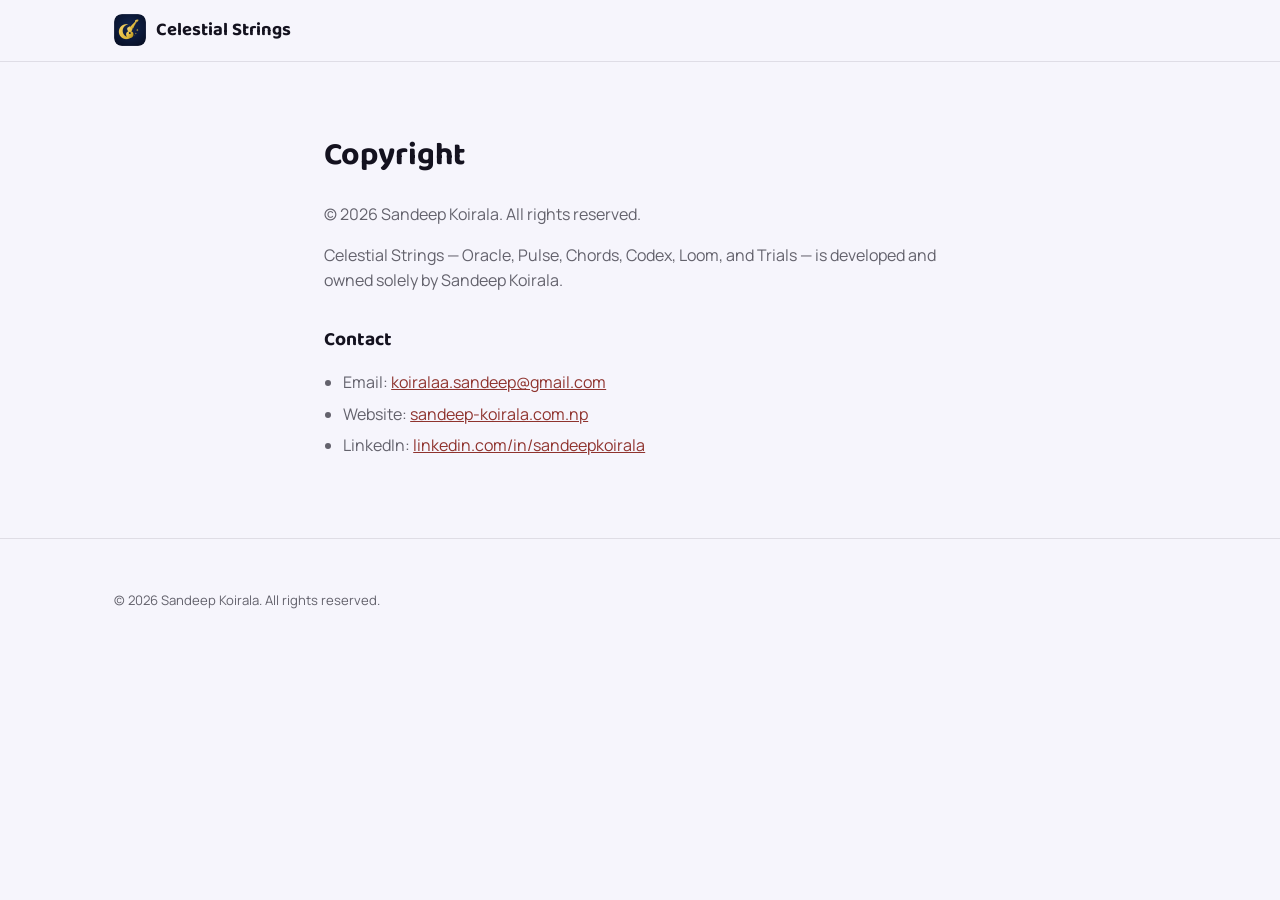
==== copyright.html @ fbfbc4ea "Rebuild as a full marketing site, on the current brand identity Real landing page (rooms, real App S" ====
<!doctype html>
<html lang="en">
<head>
<meta charset="utf-8">
<meta name="viewport" content="width=device-width, initial-scale=1">
<title>Copyright — Celestial Strings</title>
<meta name="description" content="Copyright and ownership information for Celestial Strings.">
<link rel="canonical" href="https://rust42.github.io/celestial-strings-site/copyright.html">
<meta name="robots" content="index, follow">
<meta name="theme-color" content="#121016">
<link rel="icon" href="assets/favicon-32.png" sizes="32x32">
<link rel="apple-touch-icon" href="assets/apple-touch-icon.png">
<link rel="preconnect" href="https://fonts.googleapis.com">
<link rel="preconnect" href="https://fonts.gstatic.com" crossorigin>
<link href="https://fonts.googleapis.com/css2?family=Baloo+2:wght@600;700&family=Manrope:wght@400;600;700&display=swap" rel="stylesheet">
<link rel="stylesheet" href="assets/style.css">
<style>
  .doc { max-width: 680px; margin: 0 auto; padding-block: 3rem 4rem; }
  .doc h1 { font-family: var(--font-display); font-size: 2rem; }
  .doc h2 { font-family: var(--font-display); font-size: 1.2rem; margin-top: 2rem; }
  .doc p { color: var(--text-dim); }
  .doc ul { color: var(--text-dim); padding-left: 1.2rem; }
  .doc li { margin-bottom: 0.4rem; }
</style>
</head>
<body>
<a class="skip-link" href="#main">Skip to content</a>
<header class="site">
  <div class="wrap nav-row">
    <a class="brand" href="index.html">
      <img src="assets/icon-512.png" alt="" width="32" height="32">
      Celestial Strings
    </a>
  </div>
</header>

<main id="main" class="wrap doc">
  <h1>Copyright</h1>
  <p>© 2026 Sandeep Koirala. All rights reserved.</p>
  <p>Celestial Strings — Oracle, Pulse, Chords, Codex, Loom, and Trials — is developed and owned solely by Sandeep Koirala.</p>

  <h2>Contact</h2>
  <ul>
    <li>Email: <a href="mailto:koiralaa.sandeep@gmail.com">koiralaa.sandeep@gmail.com</a></li>
    <li>Website: <a href="https://www.sandeep-koirala.com.np/">sandeep-koirala.com.np</a></li>
    <li>LinkedIn: <a href="https://www.linkedin.com/in/sandeepkoirala">linkedin.com/in/sandeepkoirala</a></li>
  </ul>
</main>

<footer class="site">
  <div class="wrap">
    <p class="legal">© 2026 Sandeep Koirala. All rights reserved.</p>
  </div>
</footer>
</body>
</html>
---- assets/style.css ----
/* Celestial Strings marketing site — tokens mirror Packages/DesignSystem's
   real Palette values (void/ink/mist/gold/amber) so this page reads as an
   extension of the app, not a separate brand. */
:root {
  --void: #f6f5fc;
  --ink: #ffffff;
  --ink-elevated: #edebfa;
  --text: #14121f;
  --text-dim: rgba(20, 18, 31, 0.65);
  --hairline: rgba(20, 18, 31, 0.1);
  --gold: #8f332e;
  --amber: #e2521a;
  --on-accent: #ffffff;
  --shadow: 0 20px 60px rgba(20, 18, 31, 0.12);
  --font-display: "Baloo 2", ui-rounded, system-ui, sans-serif;
  --font-body: "Manrope", -apple-system, system-ui, sans-serif;
  --font-mono: "JetBrains Mono", ui-monospace, monospace;
  color-scheme: light dark;
}

@media (prefers-color-scheme: dark) {
  :root {
    --void: #121016;
    --ink: #1d1b25;
    --ink-elevated: #242331;
    --text: #f3f1fa;
    --text-dim: rgba(243, 241, 250, 0.65);
    --hairline: rgba(243, 241, 250, 0.12);
    --gold: #b3423f;
    --amber: #ff6a33;
    --shadow: 0 20px 60px rgba(0, 0, 0, 0.45);
  }
}

* { box-sizing: border-box; }

html { scroll-behavior: smooth; }

body {
  margin: 0;
  background: var(--void);
  color: var(--text);
  font-family: var(--font-body);
  line-height: 1.55;
  -webkit-font-smoothing: antialiased;
}

img { max-width: 100%; display: block; }

a { color: var(--gold); }

.skip-link {
  position: absolute;
  left: -999px;
  top: 0;
  background: var(--ink);
  color: var(--text);
  padding: 0.75rem 1rem;
  border-radius: 0 0 8px 0;
  z-index: 100;
}
.skip-link:focus { left: 0; }

.wrap {
  max-width: 1100px;
  margin: 0 auto;
  padding-inline: 1.5rem;
}

/* ---- Header ---- */
header.site {
  position: sticky;
  top: 0;
  z-index: 20;
  background: color-mix(in srgb, var(--void) 88%, transparent);
  backdrop-filter: blur(14px);
  border-bottom: 1px solid var(--hairline);
}
.nav-row {
  display: flex;
  align-items: center;
  justify-content: space-between;
  padding-block: 0.9rem;
  gap: 1rem;
}
.brand {
  display: flex;
  align-items: center;
  gap: 0.6rem;
  font-family: var(--font-display);
  font-weight: 700;
  font-size: 1.15rem;
  color: var(--text);
  text-decoration: none;
}
.brand img { width: 32px; height: 32px; border-radius: 8px; }
nav.rooms { display: flex; gap: 1.4rem; }
nav.rooms a {
  color: var(--text-dim);
  text-decoration: none;
  font-size: 0.92rem;
  font-weight: 600;
}
nav.rooms a:hover { color: var(--gold); }
@media (max-width: 720px) { nav.rooms { display: none; } }

/* ---- Hero ---- */
.hero {
  padding-block: 4.5rem 3.5rem;
  text-align: center;
}
.hero .icon {
  width: 112px;
  height: 112px;
  border-radius: 26px;
  box-shadow: var(--shadow);
  margin-inline: auto;
}
.hero h1 {
  font-family: var(--font-display);
  font-size: clamp(2.2rem, 5vw, 3.4rem);
  margin: 1.6rem 0 0.6rem;
  letter-spacing: -0.01em;
}
.hero .tagline {
  font-size: clamp(1.05rem, 2.4vw, 1.3rem);
  color: var(--text-dim);
  max-width: 640px;
  margin: 0 auto 0.5rem;
}
.hero .platforms {
  font-size: 0.92rem;
  color: var(--text-dim);
  margin-bottom: 2.2rem;
}
.store-row {
  display: flex;
  flex-wrap: wrap;
  align-items: center;
  justify-content: center;
  gap: 1.75rem;
  margin-bottom: 0.9rem;
}
.store-row .badge { height: 48px; width: auto; }
.store-row .qr {
  width: 92px;
  height: 92px;
  border-radius: 12px;
  border: 1px solid var(--hairline);
  padding: 6px;
  background: var(--ink);
}
.store-note {
  font-size: 0.85rem;
  color: var(--text-dim);
  margin: 0.4rem 0 0.2rem;
}
.notify {
  display: inline-block;
  margin-top: 0.6rem;
  font-size: 0.9rem;
  font-weight: 700;
  text-decoration: none;
  color: var(--gold);
}
.notify:hover { text-decoration: underline; }

/* ---- Section shell ---- */
section { padding-block: 3.5rem; }
.section-head { text-align: center; max-width: 620px; margin: 0 auto 2.6rem; }
.section-head h2 {
  font-family: var(--font-display);
  font-size: clamp(1.6rem, 3.4vw, 2.2rem);
  margin-bottom: 0.6rem;
}
.section-head p { color: var(--text-dim); margin: 0; }
.eyebrow {
  font-family: var(--font-mono);
  text-transform: uppercase;
  letter-spacing: 0.12em;
  font-size: 0.72rem;
  color: var(--amber);
  font-weight: 700;
}

/* ---- Rooms grid ---- */
.rooms-grid {
  display: grid;
  grid-template-columns: repeat(auto-fit, minmax(250px, 1fr));
  gap: 1.1rem;
}
.room-card {
  background: var(--ink);
  border: 1px solid var(--hairline);
  border-radius: 18px;
  padding: 1.6rem;
}
.room-card .glyph {
  width: 44px;
  height: 44px;
  border-radius: 12px;
  background: var(--gold);
  color: var(--on-accent);
  display: flex;
  align-items: center;
  justify-content: center;
  font-family: var(--font-display);
  font-size: 1.3rem;
  margin-bottom: 0.9rem;
}
.room-card h3 {
  font-family: var(--font-display);
  font-size: 1.1rem;
  margin: 0 0 0.4rem;
}
.room-card p { margin: 0; color: var(--text-dim); font-size: 0.93rem; }

/* ---- Screenshot theme toggle ---- */
.theme-toggle {
  display: inline-flex;
  gap: 0.3rem;
  margin-top: 1.1rem;
  background: var(--ink-elevated);
  padding: 4px;
  border-radius: 999px;
}
.theme-toggle button {
  border: 0;
  background: transparent;
  padding: 0.4rem 1rem;
  border-radius: 999px;
  font-family: var(--font-body);
  font-weight: 700;
  font-size: 0.82rem;
  color: var(--text-dim);
  cursor: pointer;
}
.theme-toggle button[aria-pressed="true"] { background: var(--gold); color: var(--on-accent); }

/* ---- Screenshots ---- */
.shots-grid {
  display: grid;
  grid-template-columns: repeat(auto-fit, minmax(180px, 1fr));
  gap: 1.4rem;
}
.shots-grid figure { margin: 0; }
.shots-grid img {
  border-radius: 20px;
  box-shadow: var(--shadow);
  border: 1px solid var(--hairline);
}
/* Pre-JS fallback: follow system preference. Once main.js runs, it sets
   data-shot-theme explicitly and the toggle buttons take over from there. */
.shots-grid:not([data-shot-theme]) .shot-dark { display: none; }
@media (prefers-color-scheme: dark) {
  .shots-grid:not([data-shot-theme]) .shot-light { display: none; }
  .shots-grid:not([data-shot-theme]) .shot-dark { display: block; }
}
.shots-grid[data-shot-theme="light"] .shot-dark { display: none; }
.shots-grid[data-shot-theme="dark"] .shot-light { display: none; }
.shots-grid figcaption {
  text-align: center;
  margin-top: 0.7rem;
  font-size: 0.85rem;
  color: var(--text-dim);
  font-weight: 600;
}

/* ---- Why / trust ---- */
.trust {
  background: var(--ink-elevated);
  border-radius: 28px;
}
.trust-grid {
  display: grid;
  grid-template-columns: repeat(auto-fit, minmax(220px, 1fr));
  gap: 1.4rem;
  text-align: center;
}
.trust-grid .stat {
  font-family: var(--font-display);
  font-size: 1.5rem;
  color: var(--gold);
  margin-bottom: 0.3rem;
}
.trust-grid p { margin: 0; color: var(--text-dim); font-size: 0.9rem; }

/* ---- Footer ---- */
footer.site {
  border-top: 1px solid var(--hairline);
  padding-block: 2.4rem;
  font-size: 0.82rem;
  color: var(--text-dim);
}
footer.site .foot-row {
  display: flex;
  flex-wrap: wrap;
  gap: 1rem;
  justify-content: space-between;
  align-items: flex-start;
  margin-bottom: 1.2rem;
}
footer.site nav { display: flex; gap: 1.1rem; flex-wrap: wrap; }
footer.site a { color: var(--text-dim); text-decoration: none; }
footer.site a:hover { color: var(--gold); }
footer.site .legal { max-width: 760px; line-height: 1.6; }

/* ---- Cookie banner ---- */
#cookie-banner {
  position: fixed;
  left: 1rem;
  right: 1rem;
  bottom: 1rem;
  z-index: 50;
  max-width: 520px;
  margin-inline: auto;
  background: var(--ink);
  border: 1px solid var(--hairline);
  border-radius: 16px;
  box-shadow: var(--shadow);
  padding: 1.1rem 1.2rem;
}
#cookie-banner p { margin: 0 0 0.8rem; font-size: 0.85rem; color: var(--text-dim); }
#cookie-banner .actions { display: flex; gap: 0.6rem; justify-content: flex-end; }
#cookie-banner button {
  border: 0;
  border-radius: 999px;
  padding: 0.5rem 1rem;
  font-family: var(--font-body);
  font-weight: 700;
  font-size: 0.82rem;
  cursor: pointer;
}
#cookie-banner .accept { background: var(--gold); color: var(--on-accent); }
#cookie-banner .decline { background: transparent; color: var(--text-dim); border: 1px solid var(--hairline); }
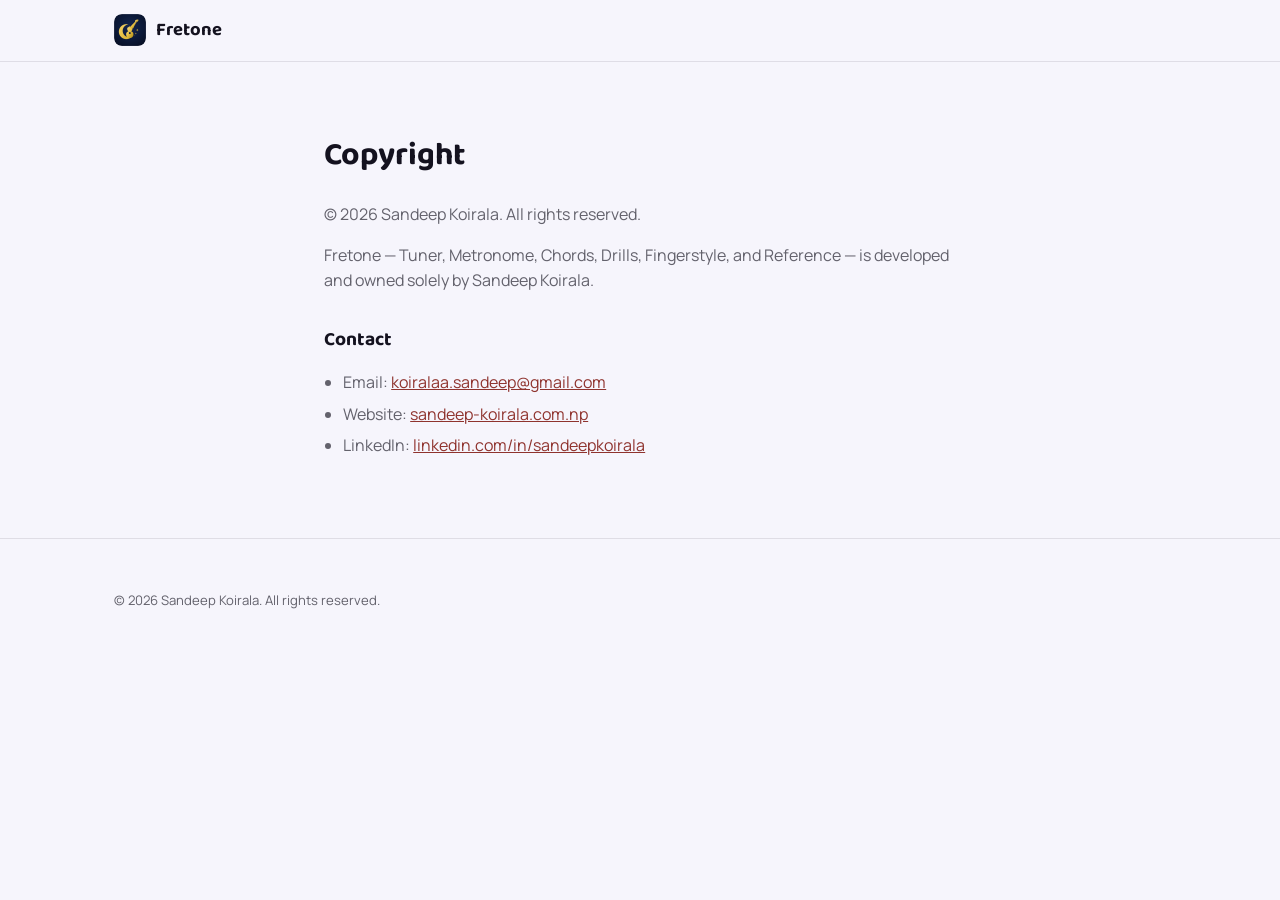
==== commit 1bc8a315: "Rename Celestial Strings to Fretone; update room names and Pages URLs Co-Authored-By: Claude Sonnet " ====
--- a/copyright.html
+++ b/copyright.html
@@ -3,9 +3,9 @@
 <head>
 <meta charset="utf-8">
 <meta name="viewport" content="width=device-width, initial-scale=1">
-<title>Copyright — Celestial Strings</title>
-<meta name="description" content="Copyright and ownership information for Celestial Strings.">
-<link rel="canonical" href="https://rust42.github.io/celestial-strings-site/copyright.html">
+<title>Copyright — Fretone</title>
+<meta name="description" content="Copyright and ownership information for Fretone.">
+<link rel="canonical" href="https://rust42.github.io/fretone-site/copyright.html">
 <meta name="robots" content="index, follow">
 <meta name="theme-color" content="#121016">
 <link rel="icon" href="assets/favicon-32.png" sizes="32x32">
@@ -29,7 +29,7 @@
   <div class="wrap nav-row">
     <a class="brand" href="index.html">
       <img src="assets/icon-512.png" alt="" width="32" height="32">
-      Celestial Strings
+      Fretone
     </a>
   </div>
 </header>
@@ -37,7 +37,7 @@
 <main id="main" class="wrap doc">
   <h1>Copyright</h1>
   <p>© 2026 Sandeep Koirala. All rights reserved.</p>
-  <p>Celestial Strings — Oracle, Pulse, Chords, Codex, Loom, and Trials — is developed and owned solely by Sandeep Koirala.</p>
+  <p>Fretone — Tuner, Metronome, Chords, Drills, Fingerstyle, and Reference — is developed and owned solely by Sandeep Koirala.</p>
 
   <h2>Contact</h2>
   <ul>
--- a/assets/style.css
+++ b/assets/style.css
@@ -1,4 +1,4 @@
-/* Celestial Strings marketing site — tokens mirror Packages/DesignSystem's
+/* Fretone marketing site — tokens mirror Packages/DesignSystem's
    real Palette values (void/ink/mist/gold/amber) so this page reads as an
    extension of the app, not a separate brand. */
 :root {
